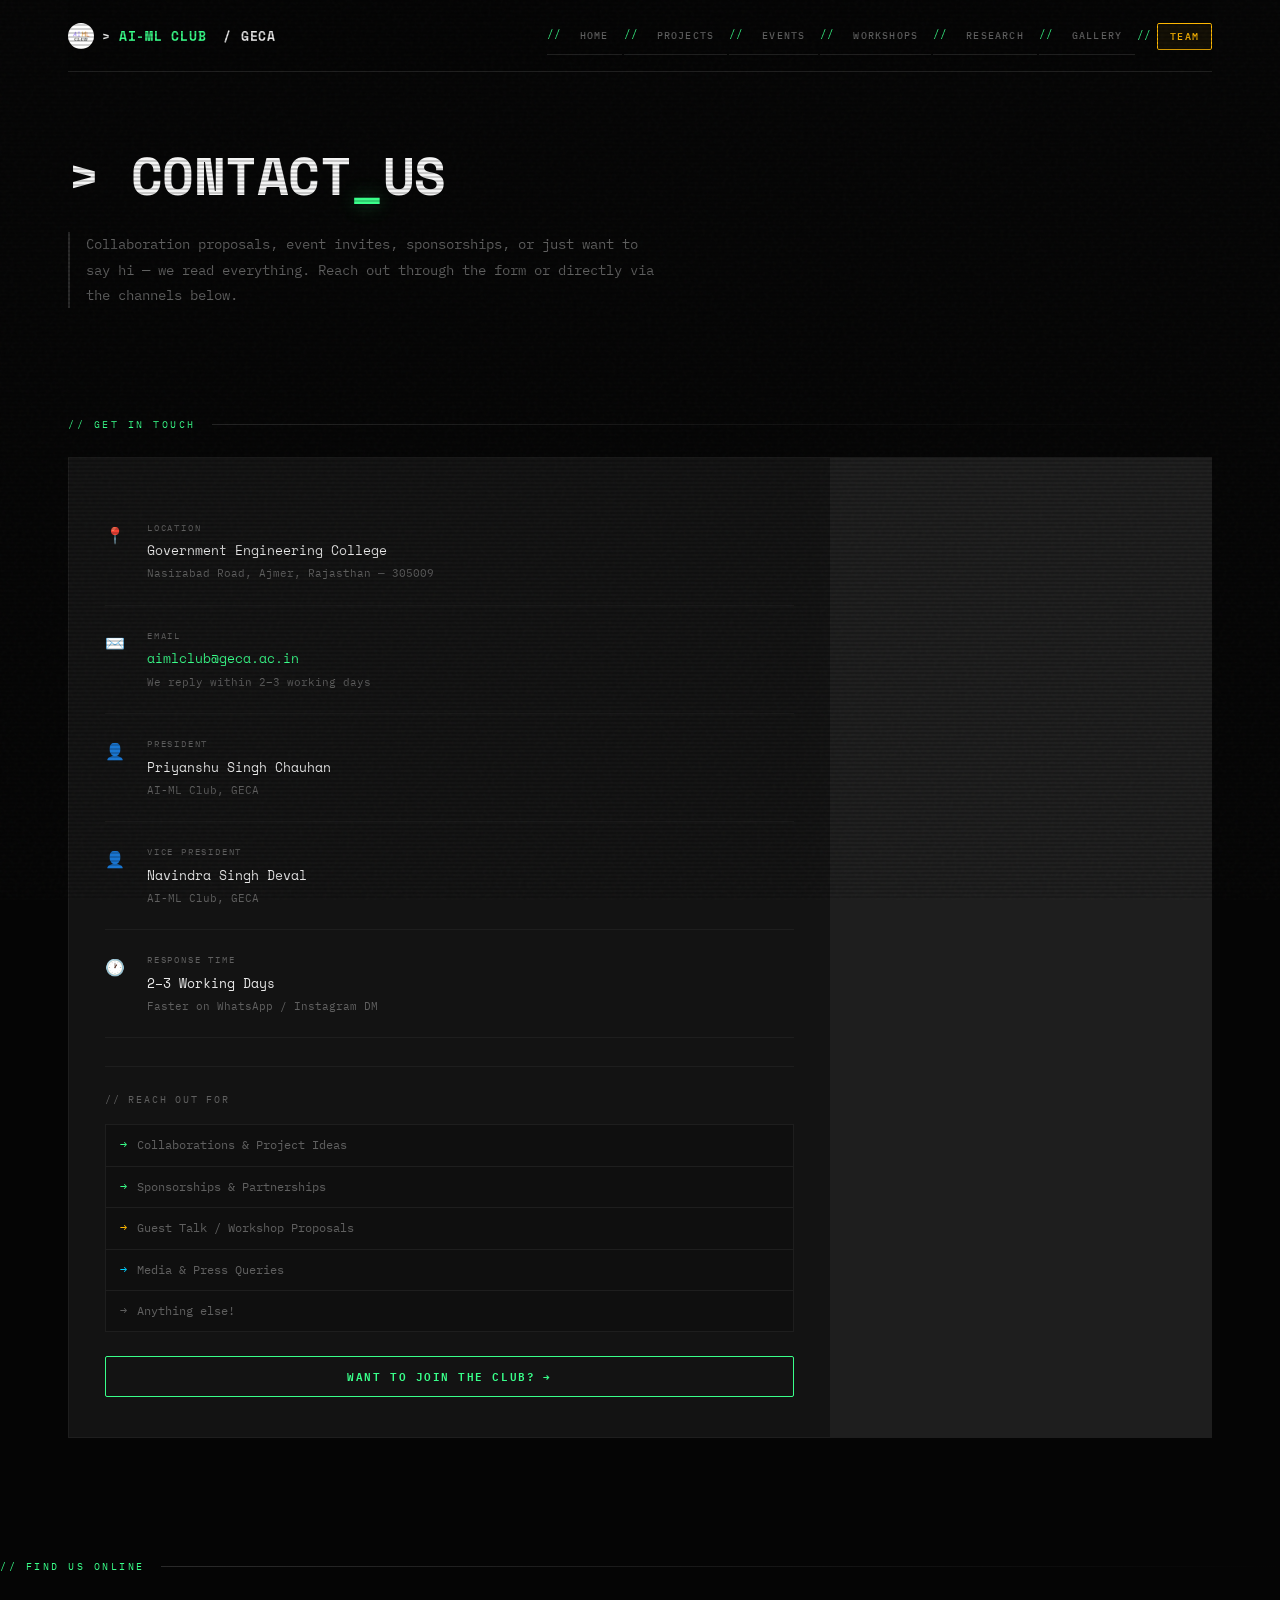
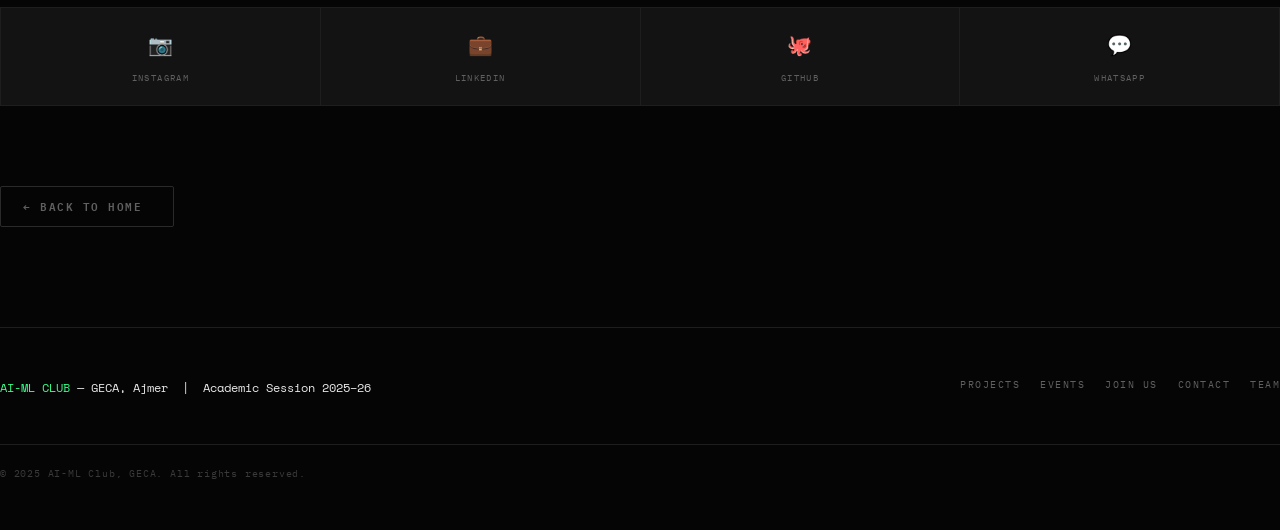
==== contact.html @ 8996ca3b "added folder" ====
<!DOCTYPE html>
<html lang="en">
<head>
  <meta charset="UTF-8">
  <title>Contact | AI-ML CLUB — GECA</title>
  <meta name="viewport" content="width=device-width, initial-scale=1">
  <link href="https://fonts.googleapis.com/css2?family=IBM+Plex+Mono:ital,wght@0,300;0,400;0,500;0,600;0,700;1,400&family=Space+Mono:ital,wght@0,400;0,700;1,400&display=swap" rel="stylesheet">
  <link rel="stylesheet" href="style.css">
  <style>
    .contact-layout {
      display: grid;
      grid-template-columns: 1fr 380px;
      gap: 1px;
      background: var(--border);
      border: 1px solid var(--border);
      align-items: start;
    }
    .contact-info { background: var(--card); padding: 40px 36px; }
    .contact-form-panel { background: var(--card); }

    .contact-item {
      padding: 22px 0;
      border-bottom: 1px solid var(--border);
      display: grid;
      grid-template-columns: 28px 1fr;
      gap: 14px;
      align-items: flex-start;
    }
    .contact-item:last-child { border-bottom: none; }
    .contact-item-icon { color: var(--green); font-size: 16px; margin-top: 2px; }
    .contact-item-label {
      font-size: 9px;
      letter-spacing: 0.2em;
      text-transform: uppercase;
      color: var(--dim);
      margin-bottom: 4px;
    }
    .contact-item-val {
      font-family: var(--font-head);
      font-size: 13px;
      color: var(--bright);
      word-break: break-all;
    }
    .contact-item-val a {
      color: var(--green);
      text-decoration: none;
    }
    .contact-item-val a:hover { text-decoration: underline; }
    .contact-item-sub { font-size: 11px; color: var(--dim); margin-top: 3px; }

    .form-shell {
      border: none;
      background: var(--deep);
      position: relative;
      overflow: hidden;
    }
    .form-shell-bar {
      display: flex;
      align-items: center;
      gap: 10px;
      padding: 12px 18px;
      background: var(--surface);
      border-bottom: 1px solid var(--border2);
    }
    .form-shell-dots { display: flex; gap: 6px; }
    .form-shell-dots span {
      width: 10px; height: 10px; border-radius: 50%;
      background: var(--border2);
    }
    .form-shell-dots span:nth-child(1) { background: #ff5f57; }
    .form-shell-dots span:nth-child(2) { background: #febc2e; }
    .form-shell-dots span:nth-child(3) { background: #28c840; }
    .form-shell-title {
      font-size: 10px;
      letter-spacing: 0.15em;
      text-transform: uppercase;
      color: var(--dim);
    }
    .form-shell iframe {
      width: 100%;
      border: none;
      display: block;
      min-height: 700px;
      filter: invert(1) hue-rotate(180deg);
    }
    .form-placeholder {
      padding: 48px 32px;
      text-align: center;
    }
    .form-placeholder h3 {
      font-family: var(--font-head);
      font-size: 15px;
      color: var(--bright);
      margin-bottom: 10px;
    }
    .form-placeholder p {
      font-size: 12px;
      color: var(--dim);
      line-height: 1.8;
      margin-bottom: 20px;
    }
    .form-placeholder code {
      display: block;
      font-size: 10px;
      background: var(--surface);
      border: 1px solid var(--border2);
      padding: 8px 14px;
      color: var(--green);
      text-align: left;
      word-break: break-all;
      margin: 8px 0 20px;
    }
    .social-row {
      display: flex;
      gap: 1px;
      background: var(--border);
      border: 1px solid var(--border);
      margin-top: 32px;
    }
    .social-item {
      flex: 1;
      background: var(--card);
      padding: 20px 18px;
      text-align: center;
      text-decoration: none;
      transition: background 0.2s;
    }
    .social-item:hover { background: #161616; }
    .social-item-icon { font-size: 20px; margin-bottom: 8px; }
    .social-item-name {
      font-size: 9px;
      letter-spacing: 0.15em;
      text-transform: uppercase;
      color: var(--dim);
      display: block;
    }
    .social-item:hover .social-item-name { color: var(--green); }

    @media(max-width: 860px) {
      .contact-layout { grid-template-columns: 1fr; }
    }
  </style>
</head>
<body>
  <div class="scanline"></div>
  <div class="container">

    <nav>
      <a href="index.html" class="brand">
        <img src="assets/logo.png" class="logo" alt="" onerror="this.style.display='none'">
        &gt; <span>AI-ML CLUB</span>&nbsp;/ GECA
      </a>
      <button class="hamburger" id="ham" aria-label="Menu">
        <span></span><span></span><span></span>
      </button>
      <ul id="nav-menu">
        <li><a href="index.html">Home</a></li>
        <li><a href="projects.html">Projects</a></li>
        <li><a href="events.html">Events</a></li>
        <li><a href="workshops.html">Workshops</a></li>
        <li><a href="research.html">Research</a></li>
        <li><a href="gallery.html">Gallery</a></li>
        <li><a href="team.html" class="nav-pill">Team</a></li>
      </ul>
    </nav>

    <h1 class="page-heading reveal">&gt; CONTACT<span class="accent">_</span>US</h1>
    <p class="page-intro reveal">
      Collaboration proposals, event invites, sponsorships, or just want to say hi — we read everything.
      Reach out through the form or directly via the channels below.
    </p>

    <section class="reveal">
      <div class="section-label">// GET IN TOUCH</div>
      <div class="contact-layout">

        <!-- Left: info -->
        <div class="contact-info">
          <div class="contact-item">
            <div class="contact-item-icon">📍</div>
            <div>
              <div class="contact-item-label">Location</div>
              <div class="contact-item-val">Government Engineering College</div>
              <div class="contact-item-sub">Nasirabad Road, Ajmer, Rajasthan — 305009</div>
            </div>
          </div>
          <div class="contact-item">
            <div class="contact-item-icon">✉️</div>
            <div>
              <div class="contact-item-label">Email</div>
              <div class="contact-item-val">
                <!-- Replace with actual email -->
                <a href="mailto:aimlclub@geca.ac.in">aimlclub@geca.ac.in</a>
              </div>
              <div class="contact-item-sub">We reply within 2–3 working days</div>
            </div>
          </div>
          <div class="contact-item">
            <div class="contact-item-icon">👤</div>
            <div>
              <div class="contact-item-label">President</div>
              <div class="contact-item-val">Priyanshu Singh Chauhan</div>
              <div class="contact-item-sub">AI-ML Club, GECA</div>
            </div>
          </div>
          <div class="contact-item">
            <div class="contact-item-icon">👤</div>
            <div>
              <div class="contact-item-label">Vice President</div>
              <div class="contact-item-val">Navindra Singh Deval</div>
              <div class="contact-item-sub">AI-ML Club, GECA</div>
            </div>
          </div>
          <div class="contact-item">
            <div class="contact-item-icon">🕐</div>
            <div>
              <div class="contact-item-label">Response Time</div>
              <div class="contact-item-val">2–3 Working Days</div>
              <div class="contact-item-sub">Faster on WhatsApp / Instagram DM</div>
            </div>
          </div>

          <!-- What to reach out for -->
          <div style="margin-top:28px; padding-top:24px; border-top:1px solid var(--border);">
            <div style="font-size:10px; letter-spacing:0.18em; text-transform:uppercase; color:var(--dim); margin-bottom:16px;">// Reach Out For</div>
            <div style="display:flex; flex-direction:column; gap:0; background:var(--surface); border:1px solid var(--border);">
              <div style="padding:10px 14px; border-bottom:1px solid var(--border); font-size:12px; color:var(--dim); display:flex; gap:10px; align-items:center;"><span style="color:var(--green)">→</span> Collaborations & Project Ideas</div>
              <div style="padding:10px 14px; border-bottom:1px solid var(--border); font-size:12px; color:var(--dim); display:flex; gap:10px; align-items:center;"><span style="color:var(--green)">→</span> Sponsorships & Partnerships</div>
              <div style="padding:10px 14px; border-bottom:1px solid var(--border); font-size:12px; color:var(--dim); display:flex; gap:10px; align-items:center;"><span style="color:var(--amber)">→</span> Guest Talk / Workshop Proposals</div>
              <div style="padding:10px 14px; border-bottom:1px solid var(--border); font-size:12px; color:var(--dim); display:flex; gap:10px; align-items:center;"><span style="color:var(--cyan)">→</span> Media & Press Queries</div>
              <div style="padding:10px 14px; font-size:12px; color:var(--dim); display:flex; gap:10px; align-items:center;"><span style="color:var(--dim)">→</span> Anything else!</div>
            </div>
          </div>

          <div style="margin-top:24px;">
            <a href="join.html" class="button" style="width:100%; justify-content:center; box-sizing:border-box;">Want to Join the Club?</a>
          </div>
        </div>

        <!-- Right: form -->
       

          <!-- UNCOMMENT AND REPLACE src when ready:
          <iframe
            src="https://docs.google.com/forms/d/e/YOUR_CONTACT_FORM_ID/viewform?embedded=true"
            frameborder="0"
            marginheight="0"
            marginwidth="0"
            title="AI-ML Club Contact Form">
            Loading…
          </iframe>
          -->
        </div>

      </div>
    </section>

    <!-- Social links -->
    <section class="reveal">
  <div class="section-label">// FIND US ONLINE</div>

  <div class="social-row">

    <!-- Instagram -->
    <a href="https://www.instagram.com/ai.ml_club/" target="_blank" class="social-item" title="Instagram">
      <div class="social-item-icon">📷</div>
      <span class="social-item-name">Instagram</span>
    </a>

    <!-- LinkedIn -->
    <a href="https://www.linkedin.com/company/aiml-club-rita/" target="_blank" class="social-item" title="LinkedIn">
      <div class="social-item-icon">💼</div>
      <span class="social-item-name">LinkedIn</span>
    </a>

    <!-- GitHub -->
    <a href="https://github.com/CLUB-AI-ML" target="_blank" class="social-item" title="GitHub">
      <div class="social-item-icon">🐙</div>
      <span class="social-item-name">GitHub</span>
    </a>

    <!-- WhatsApp -->
    <a href="https://chat.whatsapp.com/L1TxVkGe8nOIpL3Be3L6mQ" target="_blank" class="social-item" title="WhatsApp">
      <div class="social-item-icon">💬</div>
      <span class="social-item-name">WhatsApp</span>
    </a>

  </div>

</section>

    <div style="padding: 20px 0 60px;">
      <a href="index.html" class="button ghost">← Back to Home</a>
    </div>

    <footer>
      <div class="footer-brand"><span>AI-ML CLUB</span> — GECA, Ajmer &nbsp;|&nbsp; Academic Session 2025–26</div>
      <div class="footer-links">
        <a href="projects.html">Projects</a>
        <a href="events.html">Events</a>
        <a href="join.html">Join Us</a>
        <a href="contact.html">Contact</a>
        <a href="team.html">Team</a>
      </div>
      <div class="footer-copy">&copy; 2025 AI-ML Club, GECA. All rights reserved.</div>
    </footer>

  </div>
  <script src="script.js"></script>
</body>
</html>
---- style.css ----
/* ============================================================
   AI-ML CLUB — GECA  |  Premium Black Retro Terminal Theme
   ============================================================ */
@import url('https://fonts.googleapis.com/css2?family=IBM+Plex+Mono:ital,wght@0,300;0,400;0,500;0,600;0,700;1,400&family=Space+Mono:ital,wght@0,400;0,700;1,400&display=swap');

/* ── Variables ── */
:root {
  --black:#050505; --deep:#0a0a0a; --surface:#0f0f0f; --card:#131313;
  --border:#1e1e1e; --border2:#2a2a2a; --muted:#3a3a3a; --dim:#606060;
  --text:#c8c8c8; --bright:#e8e8e8; --white:#f5f5f5;
  --green:#39ff8a; --green2:#00d964; --amber:#ffb800; --cyan:#00cfff;
  --red:#ff3b3b; --purple:#a78bfa;
  --glow-g:0 0 18px rgba(57,255,138,0.35),0 0 40px rgba(57,255,138,0.12);
  --glow-a:0 0 18px rgba(255,184,0,0.35),0 0 40px rgba(255,184,0,0.10);
  --glow-c:0 0 18px rgba(0,207,255,0.35),0 0 40px rgba(0,207,255,0.10);
  --font-mono:'IBM Plex Mono','Space Mono',monospace;
  --font-head:'Space Mono','IBM Plex Mono',monospace;
  --max:1200px; --radius:2px;
}

/* ── Reset ── */
*,*::before,*::after{box-sizing:border-box;margin:0;padding:0;}
html{scroll-behavior:smooth;}
body{
  font-family:var(--font-mono);
  background:var(--black);
  color:var(--text);
  min-height:100vh;
  overflow-x:hidden;
  line-height:1.7;
  font-size:14px;
}

/* ── Noise overlay ── */
body::before{
  content:'';position:fixed;inset:0;
  background-image:url("data:image/svg+xml,%3Csvg viewBox='0 0 256 256' xmlns='http://www.w3.org/2000/svg'%3E%3Cfilter id='n'%3E%3CfeTurbulence type='fractalNoise' baseFrequency='0.9' numOctaves='4' stitchTiles='stitch'/%3E%3C/filter%3E%3Crect width='100%25' height='100%25' filter='url(%23n)' opacity='0.04'/%3E%3C/svg%3E");
  pointer-events:none;z-index:9998;opacity:0.6;
}

/* ── Scanlines ── */
.scanline{
  position:fixed;inset:0;
  background:repeating-linear-gradient(0deg,transparent,transparent 2px,rgba(0,0,0,0.18) 2px,rgba(0,0,0,0.18) 4px);
  pointer-events:none;z-index:9997;
  animation:scanroll 12s linear infinite;
}
@keyframes scanroll{from{background-position:0 0}to{background-position:0 800px}}
.scanline::after{
  content:'';position:fixed;top:-10%;left:0;right:0;height:4px;
  background:linear-gradient(90deg,transparent,rgba(57,255,138,0.06),transparent);
  animation:beam 6s linear infinite;pointer-events:none;
}
@keyframes beam{0%{top:-2%}100%{top:102%}}

/* ── Container ── */
.container{max-width:var(--max);margin:0 auto;padding:0 28px;}

/* ── Navigation ── */
nav{
  display:flex;align-items:center;justify-content:space-between;
  padding:16px 0;border-bottom:1px solid var(--border);
  position:sticky;top:0;
  background:rgba(5,5,5,0.96);backdrop-filter:blur(12px);
  z-index:100;gap:12px;
}
.brand{
  font-family:var(--font-head);font-size:13px;font-weight:700;
  color:var(--bright);letter-spacing:0.06em;text-decoration:none;
  display:flex;align-items:center;gap:8px;flex-shrink:0;
}
.brand span{color:var(--green);}
.brand .logo{
  height:26px;width:26px;object-fit:contain;border-radius:50%;
  /* key fix: mix-blend-mode makes white bg invisible on dark surface */
  mix-blend-mode:screen;
  filter:brightness(1.1);
}
nav ul{
  list-style:none;display:flex;gap:2px;align-items:center;flex-wrap:wrap;
}
nav ul li a{
  font-size:10px;font-weight:500;color:var(--dim);text-decoration:none;
  letter-spacing:0.12em;text-transform:uppercase;padding:6px 12px;
  border:1px solid transparent;border-radius:var(--radius);transition:all 0.2s;
}
nav ul li a:hover,nav ul li a.active{
  color:var(--green);border-color:var(--green);
  background:rgba(57,255,138,0.06);box-shadow:var(--glow-g);
}
nav ul li a.nav-pill{
  color:var(--amber);border-color:var(--amber);background:rgba(255,184,0,0.06);
}
nav ul li a.nav-pill:hover{box-shadow:var(--glow-a);}
.hamburger{
  display:none;flex-direction:column;gap:5px;cursor:pointer;
  padding:4px;background:none;border:none;
}
.hamburger span{display:block;width:22px;height:1.5px;background:var(--dim);transition:all 0.3s;}
.hamburger:hover span{background:var(--green);}

/* ── Status bar ── */
.status-bar{
  display:flex;align-items:center;gap:16px;
  padding:11px 18px;
  background:var(--deep);border:1px solid var(--border);
  font-size:10px;letter-spacing:0.12em;color:var(--dim);
  margin-bottom:0;flex-wrap:wrap;
}
.status-dot{
  width:5px;height:5px;border-radius:50%;background:var(--green);flex-shrink:0;
  animation:pulse 2s ease-in-out infinite;
}
@keyframes pulse{0%,100%{opacity:1;box-shadow:0 0 0 0 rgba(57,255,138,0.4)}50%{opacity:.7;box-shadow:0 0 0 4px rgba(57,255,138,0)}}

/* ── Hero eyebrow ── */
.hero-eyebrow{
  font-size:10px;letter-spacing:0.25em;color:var(--green);
  text-transform:uppercase;margin-bottom:18px;
  display:flex;align-items:center;gap:12px;
}
.hero-eyebrow::before{content:'';display:inline-block;width:28px;height:1px;background:var(--green);}

/* ── Cursor blink ── */
.cursor{
  display:inline-block;width:3px;height:0.85em;background:var(--green);
  margin-left:4px;vertical-align:middle;
  animation:blink 1s step-start infinite;box-shadow:var(--glow-g);
}
@keyframes blink{50%{opacity:0}}

/* ── Hero sub ── */
.hero-sub{
  font-size:14px;color:var(--dim);max-width:520px;line-height:1.8;
  border-left:2px solid var(--border2);padding-left:18px;margin-bottom:32px;
}

/* ── Section labels ── */
.section-label{
  font-size:10px;letter-spacing:0.25em;text-transform:uppercase;
  color:var(--green);margin-bottom:24px;
  display:flex;align-items:center;gap:16px;
}
.section-label::after{content:'';flex:1;height:1px;background:linear-gradient(90deg,var(--border2),transparent);}
section{padding:60px 0;border-bottom:1px solid var(--border);}
section:last-of-type{border-bottom:none;}

/* ── Grid ── */
.grid{display:grid;grid-template-columns:repeat(auto-fill,minmax(300px,1fr));gap:1px;background:var(--border);border:1px solid var(--border);}
.grid-3{grid-template-columns:repeat(auto-fill,minmax(260px,1fr));}

/* ── Cards ── */
.card{
  background:var(--card);padding:32px 28px;
  position:relative;overflow:hidden;transition:background 0.25s;
}
.card::before{
  content:'';position:absolute;top:0;left:0;width:2px;height:0;
  background:var(--green);box-shadow:var(--glow-g);transition:height 0.35s;
}
.card:hover::before{height:100%;}
.card:hover{background:#161616;}
.card-tag{font-size:9px;letter-spacing:0.2em;text-transform:uppercase;color:var(--green);margin-bottom:12px;}
.card h3{font-family:var(--font-head);font-size:17px;font-weight:700;color:var(--white);margin-bottom:10px;letter-spacing:0.02em;}
.card p{font-size:13px;color:var(--dim);line-height:1.7;margin-bottom:20px;}
.card-num{position:absolute;top:20px;right:22px;font-size:11px;color:var(--border2);font-family:var(--font-head);}

/* ── Buttons ── */
.button{
  display:inline-flex;align-items:center;gap:8px;
  font-family:var(--font-mono);font-size:11px;font-weight:600;
  letter-spacing:0.14em;text-transform:uppercase;text-decoration:none;
  color:var(--green);border:1px solid var(--green);
  padding:10px 22px;border-radius:var(--radius);
  transition:all 0.2s;background:transparent;cursor:pointer;
}
.button:hover{background:var(--green);color:var(--black);box-shadow:var(--glow-g);}
.button::after{content:'→';}
.button.amber{color:var(--amber);border-color:var(--amber);}
.button.amber:hover{background:var(--amber);color:var(--black);box-shadow:var(--glow-a);}
.button.cyan{color:var(--cyan);border-color:var(--cyan);}
.button.cyan:hover{background:var(--cyan);color:var(--black);box-shadow:var(--glow-c);}
.button.ghost{color:var(--dim);border-color:var(--border2);}
.button.ghost:hover{color:var(--bright);border-color:var(--muted);background:transparent;box-shadow:none;}
.button.ghost::after{content:'';}

/* ── Tags ── */
.tag{display:inline-block;font-size:9px;letter-spacing:0.15em;text-transform:uppercase;padding:3px 10px;border-radius:1px;border:1px solid var(--border2);color:var(--dim);}
.tag.green{border-color:rgba(57,255,138,0.3);color:var(--green);background:rgba(57,255,138,0.05);}
.tag.amber{border-color:rgba(255,184,0,0.3);color:var(--amber);background:rgba(255,184,0,0.05);}
.tag.cyan{border-color:rgba(0,207,255,0.3);color:var(--cyan);background:rgba(0,207,255,0.05);}
.tag.red{border-color:rgba(255,59,59,0.3);color:var(--red);background:rgba(255,59,59,0.05);}

/* ── Team grid ── */
.team-grid{display:grid;grid-template-columns:repeat(auto-fill,minmax(200px,1fr));gap:1px;background:var(--border);}
.member-card{
  background:var(--card);display:flex;flex-direction:column;align-items:center;
  padding:36px 24px 28px;text-align:center;position:relative;
  transition:background 0.2s;overflow:hidden;
}
.member-card::after{
  content:'';position:absolute;bottom:0;left:0;right:0;height:2px;
  background:linear-gradient(90deg,transparent,var(--green),transparent);
  transform:scaleX(0);transition:transform 0.4s;
}
.member-card:hover::after{transform:scaleX(1);}
.member-card:hover{background:#161616;}
.member-photo{
  width:80px;height:80px;border-radius:50%;object-fit:cover;
  border:1px solid var(--border2);margin-bottom:16px;
  filter:grayscale(60%);transition:filter 0.3s,border-color 0.3s,box-shadow 0.3s;
  /* fallback bg for missing images */
  background:var(--surface);
}
.member-card:hover .member-photo{filter:grayscale(0%);border-color:var(--green);box-shadow:var(--glow-g);}
.member-name{font-family:var(--font-head);font-size:13px;font-weight:700;color:var(--bright);letter-spacing:0.04em;margin-bottom:4px;}
.member-role{font-size:10px;letter-spacing:0.14em;text-transform:uppercase;color:var(--green);margin-bottom:3px;}
.member-sub{font-size:10px;color:var(--muted);letter-spacing:0.06em;}
.member-card.vip{padding:44px 28px 36px;}
.member-card.vip .member-photo{width:100px;height:100px;}
.member-card.vip .member-name{font-size:15px;}

/* ── Events ── */
.events-list{display:flex;flex-direction:column;gap:1px;background:var(--border);}
.event-item{
  display:grid;grid-template-columns:90px 1fr auto;align-items:center;
  gap:24px;background:var(--card);padding:22px 28px;
  transition:background 0.2s;text-decoration:none;color:inherit;
}
.event-item:hover{background:#161616;}
.event-date{font-family:var(--font-head);font-size:11px;letter-spacing:0.1em;color:var(--dim);text-transform:uppercase;line-height:1.5;}
.event-date strong{display:block;font-size:28px;color:var(--bright);line-height:1;}
.event-title{font-family:var(--font-head);font-size:15px;font-weight:700;color:var(--bright);margin-bottom:4px;}
.event-loc{font-size:11px;color:var(--dim);}

/* ── Page heading ── */
.page-heading{
  font-family:var(--font-head);font-size:clamp(28px,5vw,52px);font-weight:700;
  color:var(--white);letter-spacing:-0.01em;margin:60px 0 12px;
}
.page-heading .accent{color:var(--green);text-shadow:var(--glow-g);}
.page-intro{
  font-size:14px;color:var(--dim);max-width:600px;line-height:1.8;
  margin-bottom:48px;border-left:2px solid var(--border2);padding-left:16px;
}

/* ── Terminal block ── */
.terminal{
  background:var(--deep);border:1px solid var(--border2);
  border-radius:var(--radius);padding:28px 32px;
  font-size:12px;line-height:2;position:relative;
}
.terminal::before{content:'● ● ●';display:block;position:absolute;top:10px;left:14px;font-size:10px;color:var(--border2);letter-spacing:6px;}
.terminal .line{color:var(--dim);}
.terminal .line .cmd{color:var(--green);}
.terminal .line .val{color:var(--amber);}
.terminal .line .str{color:var(--cyan);}
.terminal .line .comment{color:var(--muted);}

/* ── Gallery masonry ── */
.gallery-masonry{columns:3;column-gap:1px;background:var(--border);border:1px solid var(--border);}
.gallery-masonry .g-item{break-inside:avoid;background:var(--card);margin-bottom:1px;position:relative;overflow:hidden;cursor:pointer;}
.g-placeholder{padding:0;display:flex;flex-direction:column;align-items:center;justify-content:center;background:var(--surface);min-height:180px;gap:10px;position:relative;}
.g-placeholder.tall{min-height:280px;}
.g-placeholder.short{min-height:140px;}
.g-placeholder-icon{font-size:28px;opacity:0.15;}
.g-placeholder-label{font-size:9px;letter-spacing:0.2em;text-transform:uppercase;color:var(--muted);text-align:center;padding:0 16px;}
.g-item img{width:100%;display:block;filter:grayscale(70%) contrast(1.1);transition:filter 0.4s,transform 0.4s;}
.g-item:hover img{filter:grayscale(0%) contrast(1);transform:scale(1.03);}
.g-overlay{position:absolute;inset:0;background:linear-gradient(to top,rgba(0,0,0,0.8) 0%,transparent 50%);opacity:0;transition:opacity 0.3s;display:flex;align-items:flex-end;padding:16px;}
.g-item:hover .g-overlay{opacity:1;}
.g-overlay-text{font-size:11px;color:var(--bright);line-height:1.4;}
.g-overlay-sub{font-size:10px;color:var(--dim);}

/* ── Footer ── */
footer{
  padding:48px 0;border-top:1px solid var(--border);margin-top:40px;
  display:flex;align-items:flex-start;justify-content:space-between;
  gap:32px;flex-wrap:wrap;
}
.footer-brand{font-family:var(--font-head);font-size:12px;color:var(--bright);line-height:2;}
.footer-brand span{color:var(--green);}
.footer-links{display:flex;gap:20px;flex-wrap:wrap;}
.footer-links a{font-size:10px;letter-spacing:0.15em;text-transform:uppercase;color:var(--dim);text-decoration:none;transition:color 0.2s;}
.footer-links a:hover{color:var(--green);}
.footer-copy{width:100%;font-size:10px;color:var(--muted);letter-spacing:0.08em;border-top:1px solid var(--border);padding-top:20px;margin-top:12px;}

/* ── Scroll reveal ── */
.reveal{opacity:0;transform:translateY(24px);transition:opacity 0.6s ease,transform 0.6s ease;}
.reveal.visible{opacity:1;transform:none;}

/* ── Utility ── */
h2{font-family:var(--font-head);font-size:18px;font-weight:700;color:var(--bright);letter-spacing:0.04em;margin-bottom:24px;}
code{background:var(--surface);border:1px solid var(--border2);padding:2px 8px;font-size:12px;color:var(--green);border-radius:2px;}
ul{list-style:none;}
ul li{padding:8px 0;padding-left:20px;position:relative;font-size:13px;color:var(--dim);border-bottom:1px solid var(--border);}
ul li::before{content:'//';position:absolute;left:0;color:var(--green);font-size:11px;}
ul li:last-child{border-bottom:none;}

/* ── Scrollbar ── */
::-webkit-scrollbar{width:6px;height:6px;}
::-webkit-scrollbar-track{background:var(--black);}
::-webkit-scrollbar-thumb{background:var(--border2);border-radius:3px;}
::-webkit-scrollbar-thumb:hover{background:var(--muted);}
::selection{background:rgba(57,255,138,0.2);color:var(--white);}

/* ── Responsive ── */
@media(max-width:768px){
  .container{padding:0 16px;}
  nav{padding:12px 0;flex-wrap:wrap;}
  nav ul{display:none;flex-direction:column;width:100%;background:var(--deep);border:1px solid var(--border);padding:10px;}
  nav ul.open{display:flex;}
  nav ul li a{display:block;padding:10px 14px;font-size:12px;}
  .hamburger{display:flex;}
  .event-item{grid-template-columns:70px 1fr;}
  .event-item .tag{display:none;}
  .team-grid{grid-template-columns:repeat(2,1fr);}
  footer{flex-direction:column;gap:20px;}
  .gallery-masonry{columns:2;}
}
@media(max-width:450px){
  .gallery-masonry{columns:1;}
}
.member-photo {
  width: 100%;
  height: 200px;
  object-fit: cover;
  transition: transform 0.4s ease;
  cursor: pointer;
}

.member-card:hover .member-photo {
  transform: scale(1.2);
}
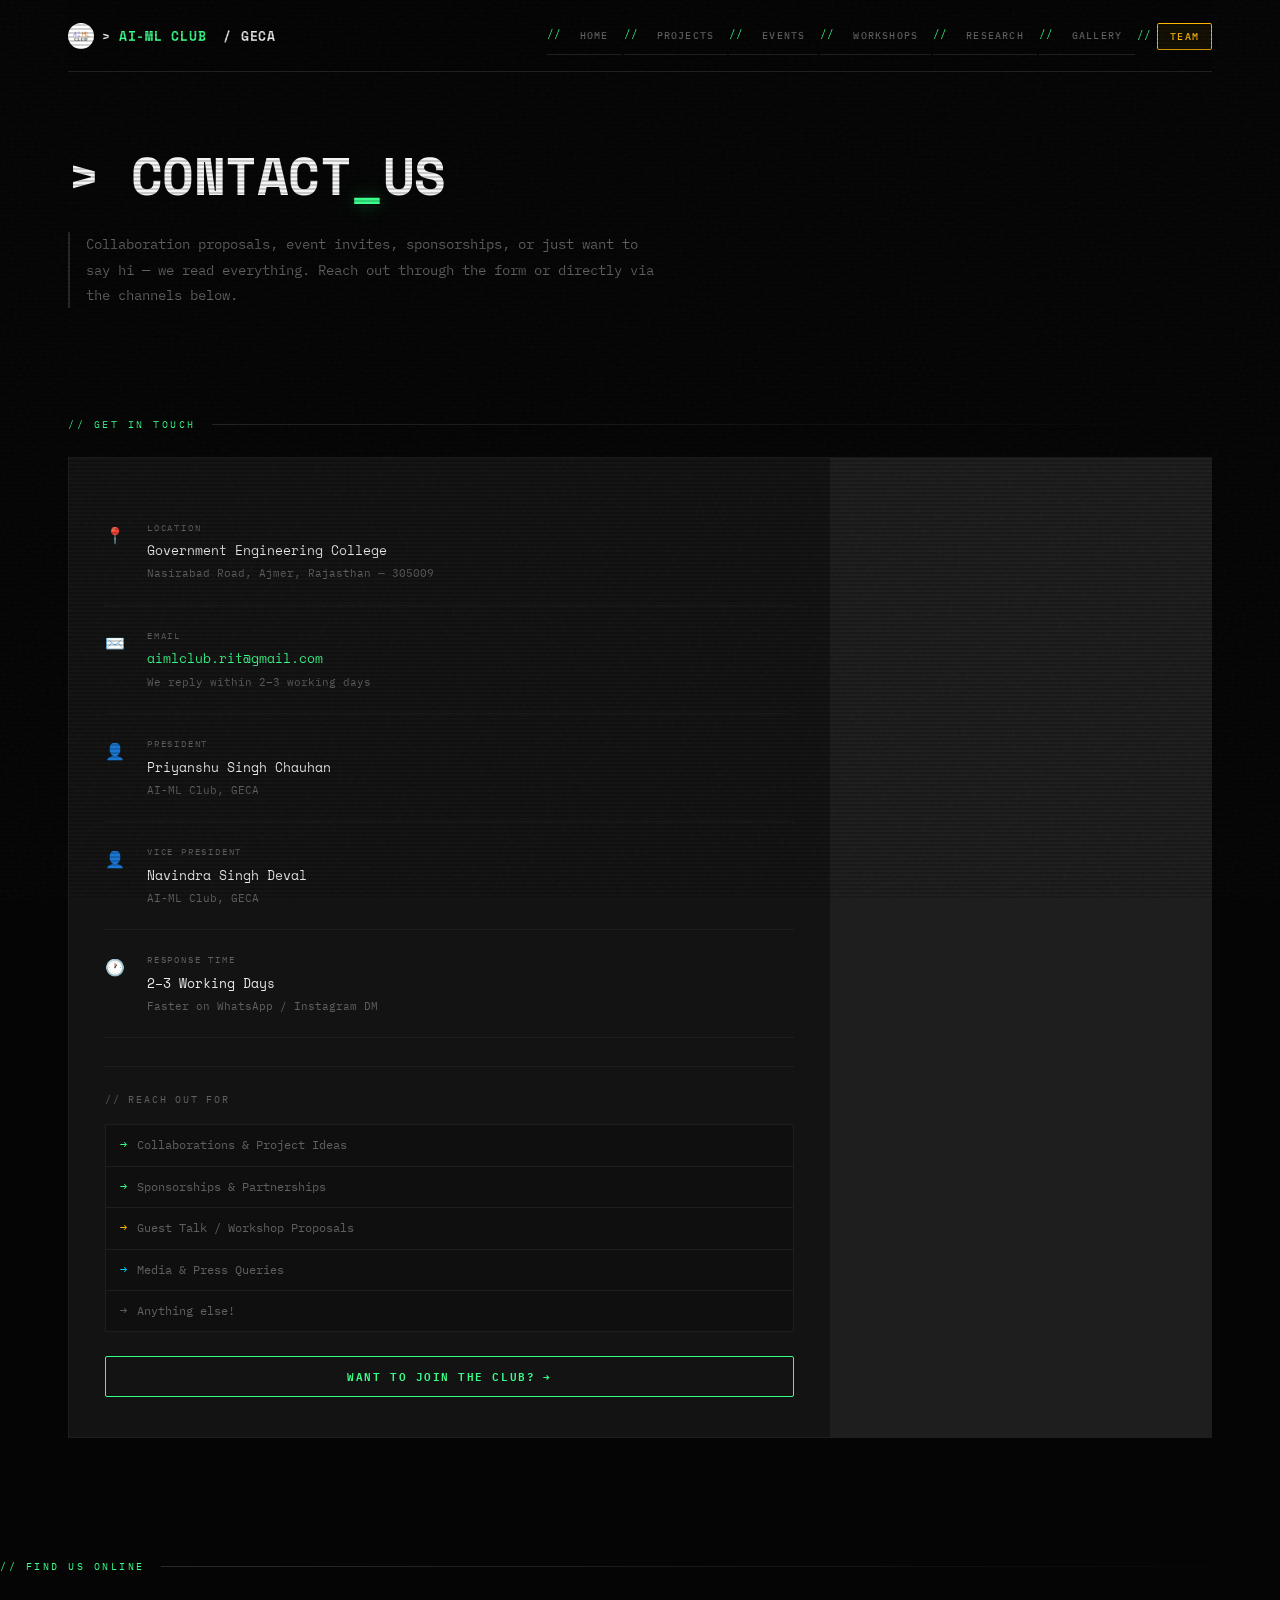
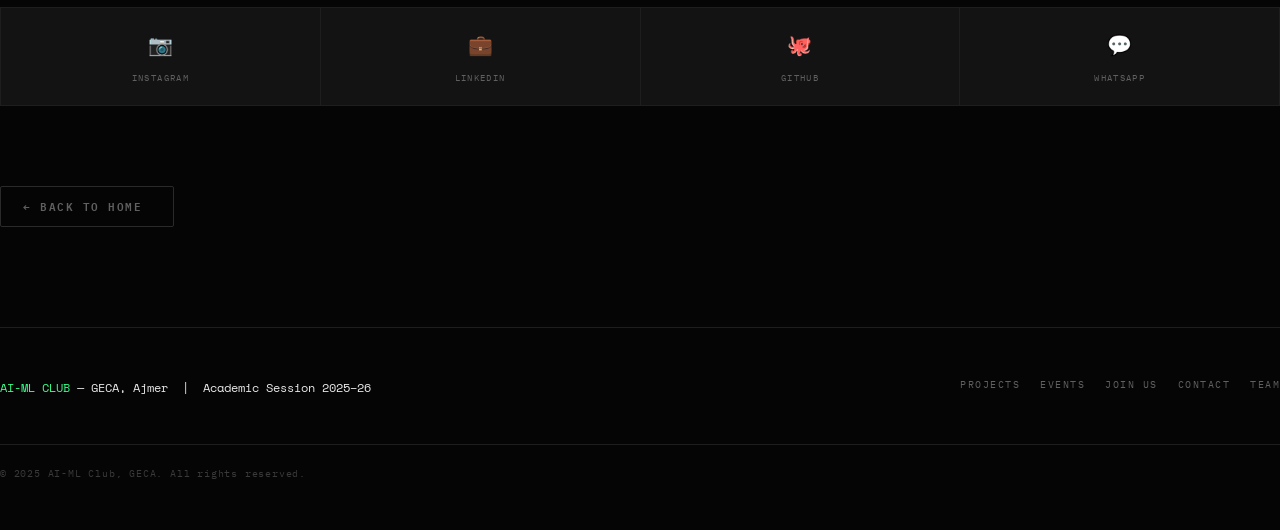
==== commit a5c24678: "Update contact email address in contact.html" ====
--- a/contact.html
+++ b/contact.html
@@ -190,7 +190,7 @@
               <div class="contact-item-label">Email</div>
               <div class="contact-item-val">
                 <!-- Replace with actual email -->
-                <a href="mailto:aimlclub@geca.ac.in">aimlclub@geca.ac.in</a>
+                <a href="mailto:aimlclub@geca.ac.in">aimlclub.rit@gmail.com</a>
               </div>
               <div class="contact-item-sub">We reply within 2–3 working days</div>
             </div>
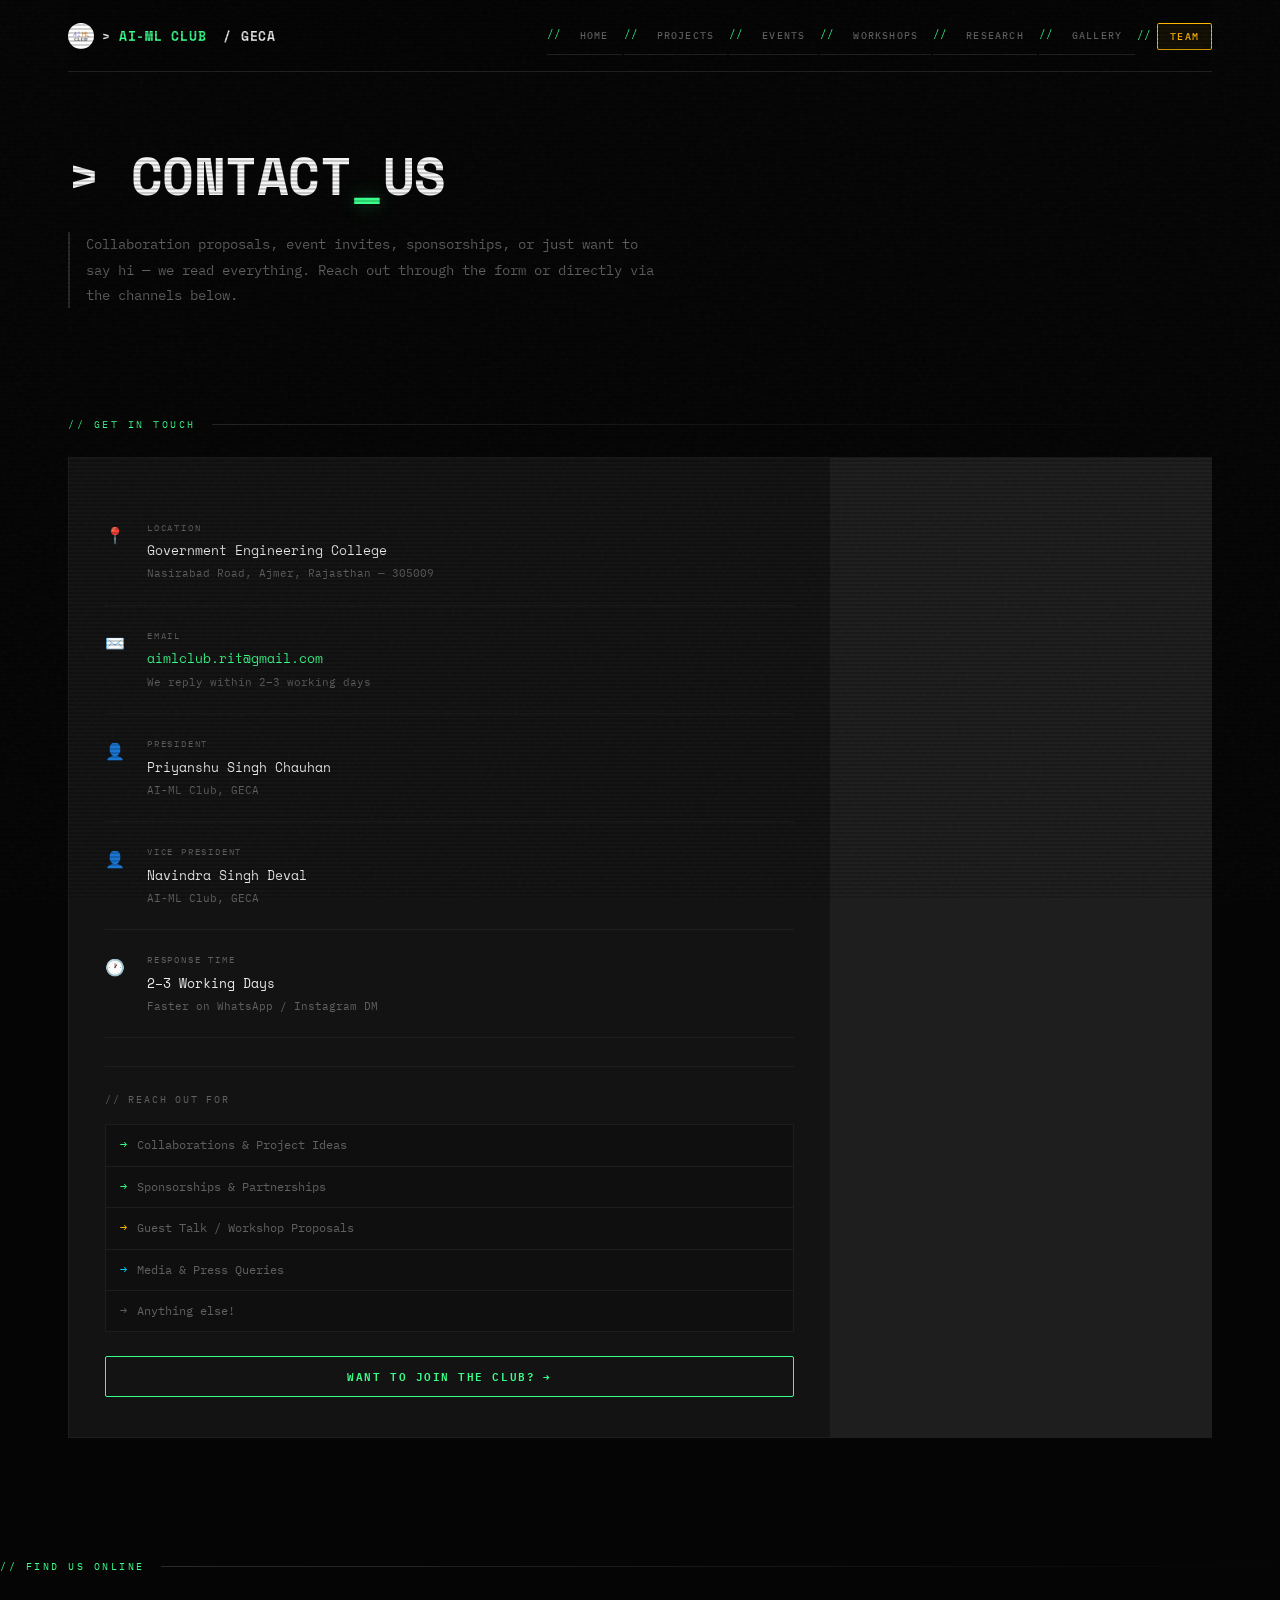
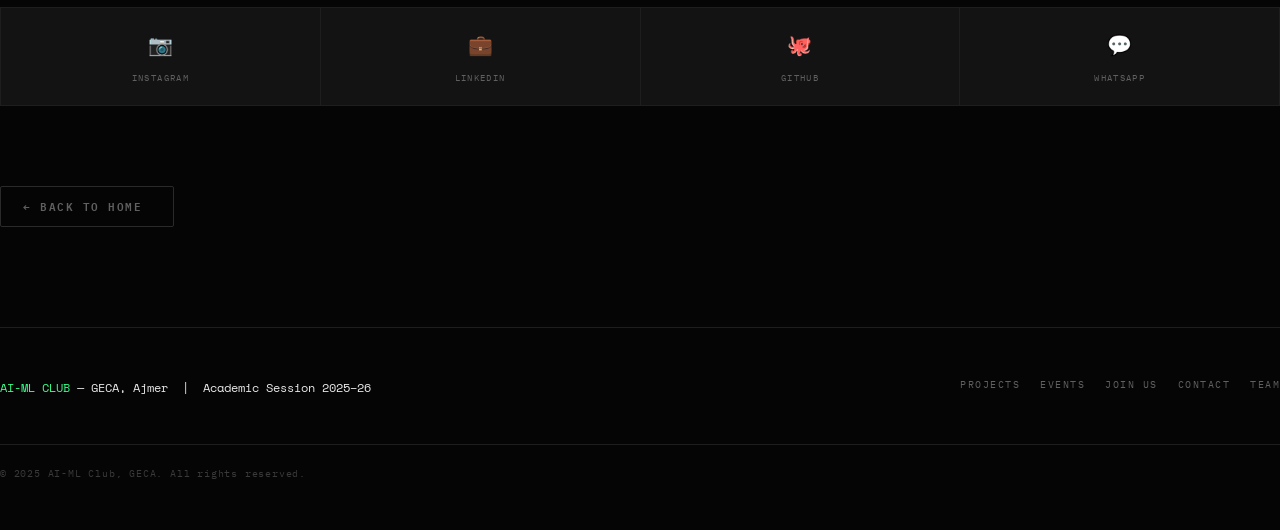
==== commit 9f5ab2bd: "Update contact email address in contact.html" ====
--- a/contact.html
+++ b/contact.html
@@ -190,7 +190,7 @@
               <div class="contact-item-label">Email</div>
               <div class="contact-item-val">
                 <!-- Replace with actual email -->
-                <a href="mailto:aimlclub@geca.ac.in">aimlclub.rit@gmail.com</a>
+                <a href="mailto:aimlclub.rita@gmail.com">aimlclub.rit@gmail.com</a>
               </div>
               <div class="contact-item-sub">We reply within 2–3 working days</div>
             </div>
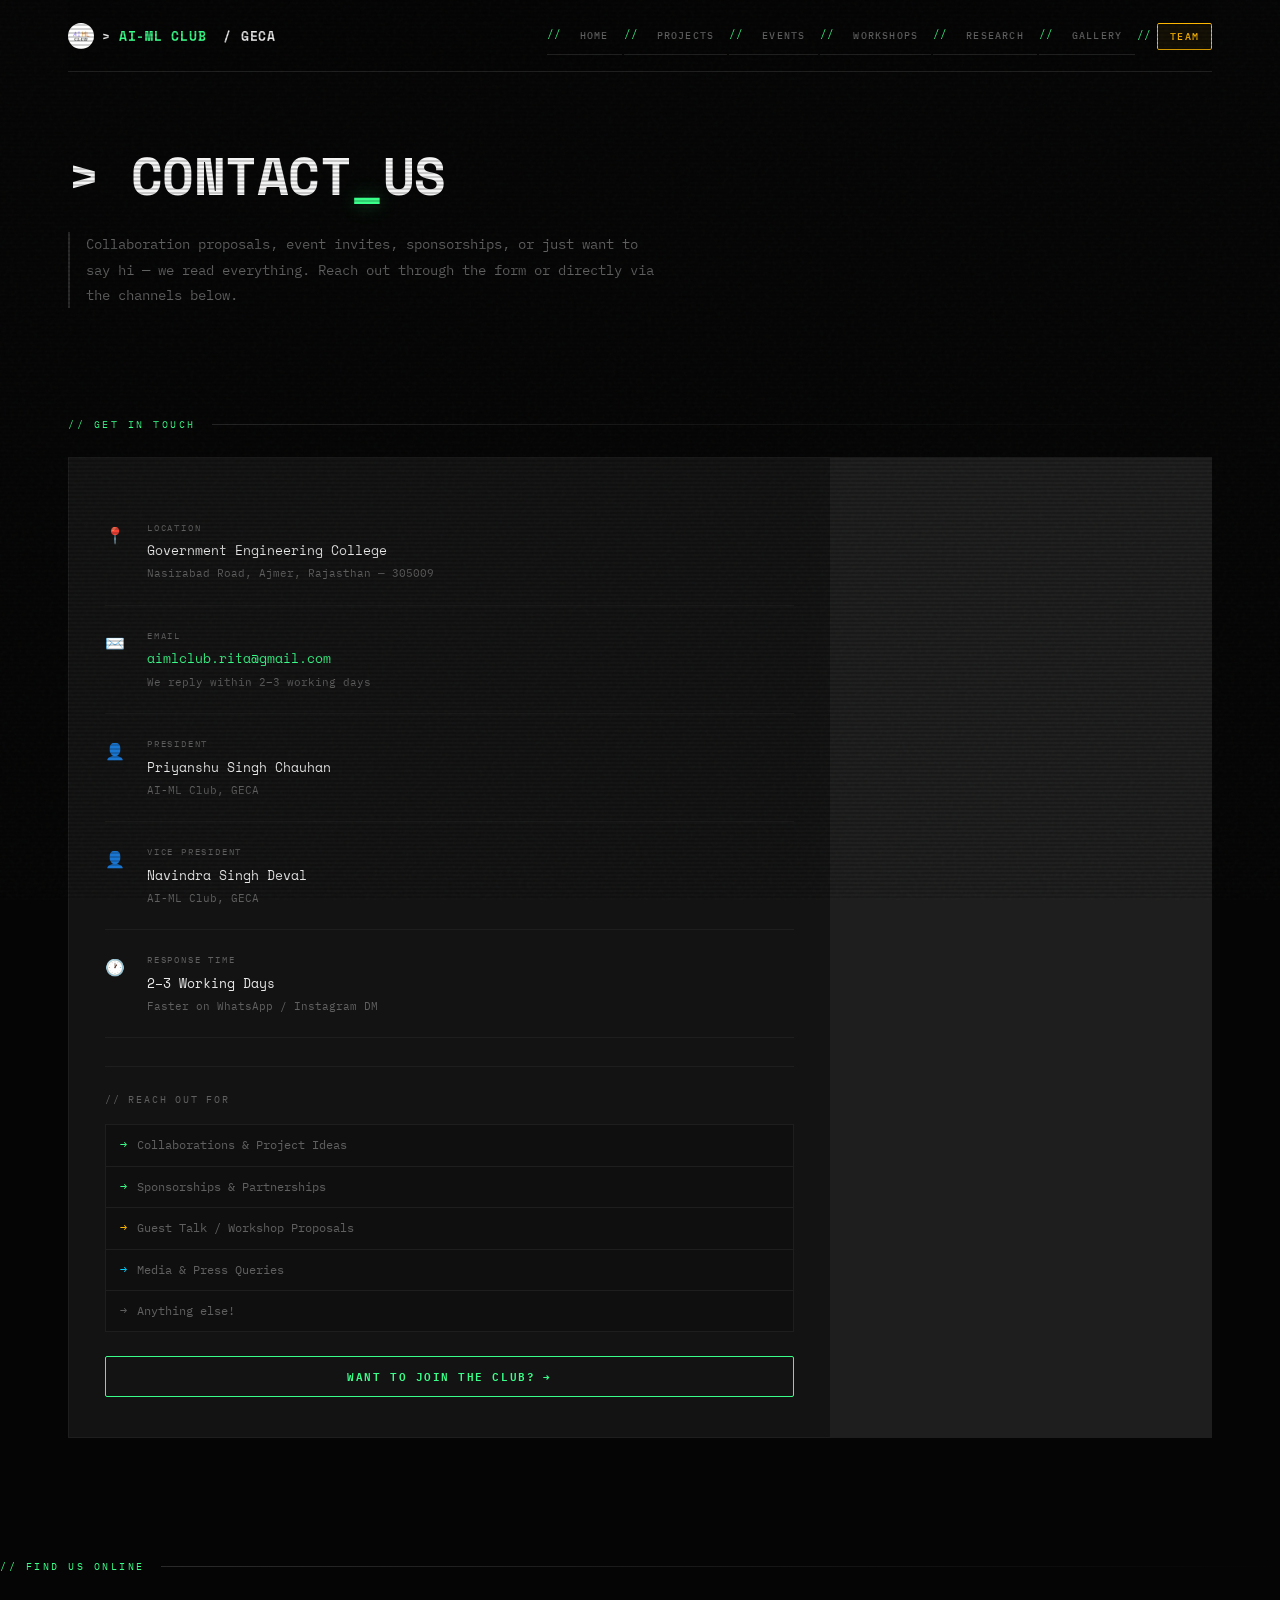
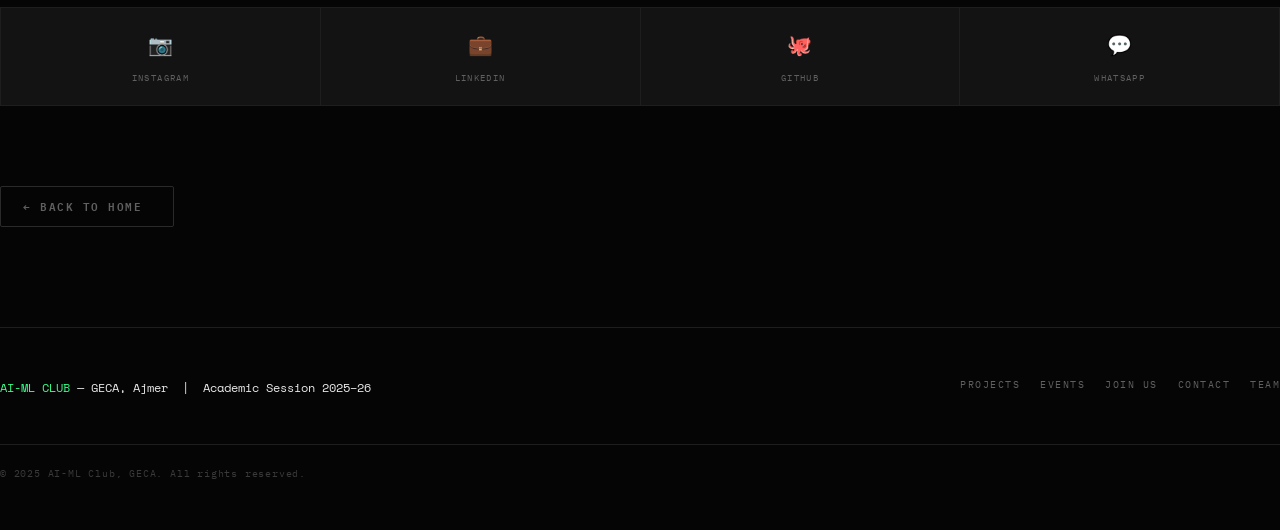
==== commit 2afac0a9: "Update contact.html" ====
--- a/contact.html
+++ b/contact.html
@@ -190,7 +190,7 @@
               <div class="contact-item-label">Email</div>
               <div class="contact-item-val">
                 <!-- Replace with actual email -->
-                <a href="mailto:aimlclub.rita@gmail.com">aimlclub.rit@gmail.com</a>
+                <a href="mailto:aimlclub.rita@gmail.com">aimlclub.rita@gmail.com</a>
               </div>
               <div class="contact-item-sub">We reply within 2–3 working days</div>
             </div>
